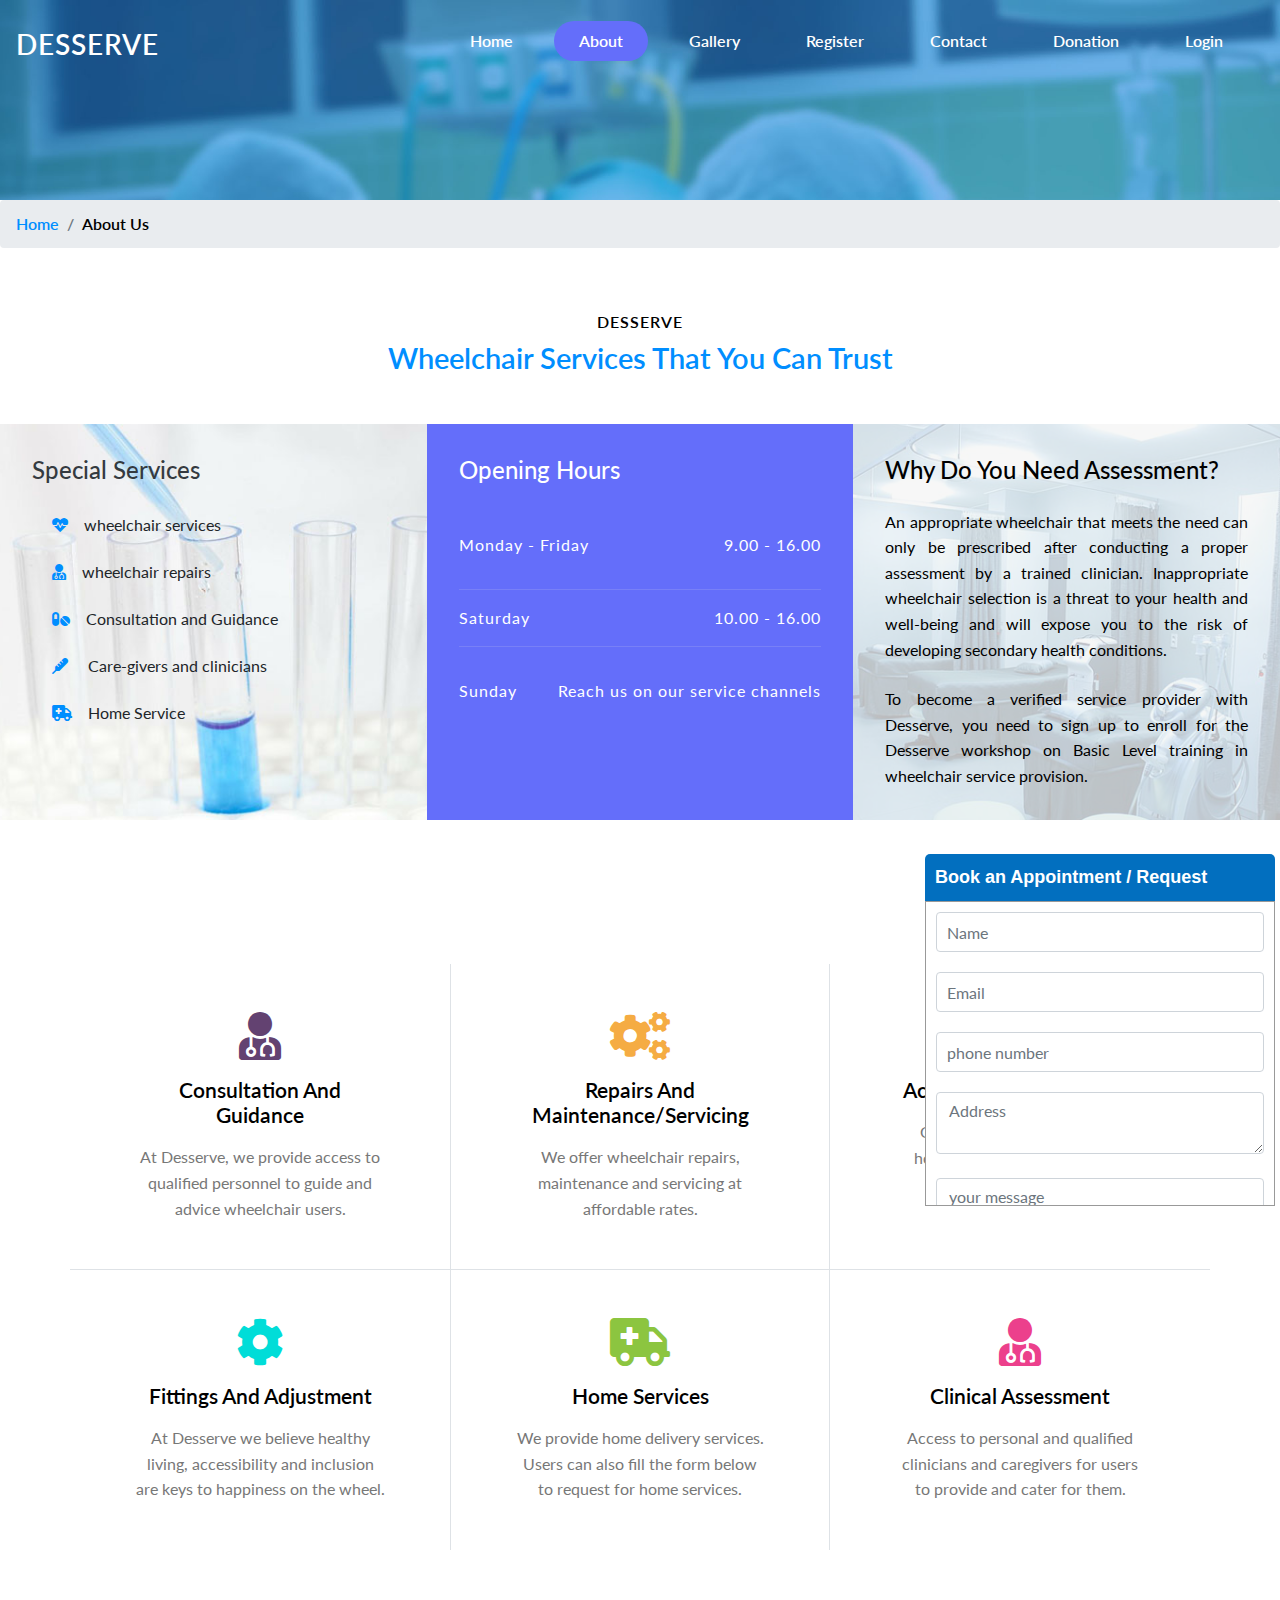
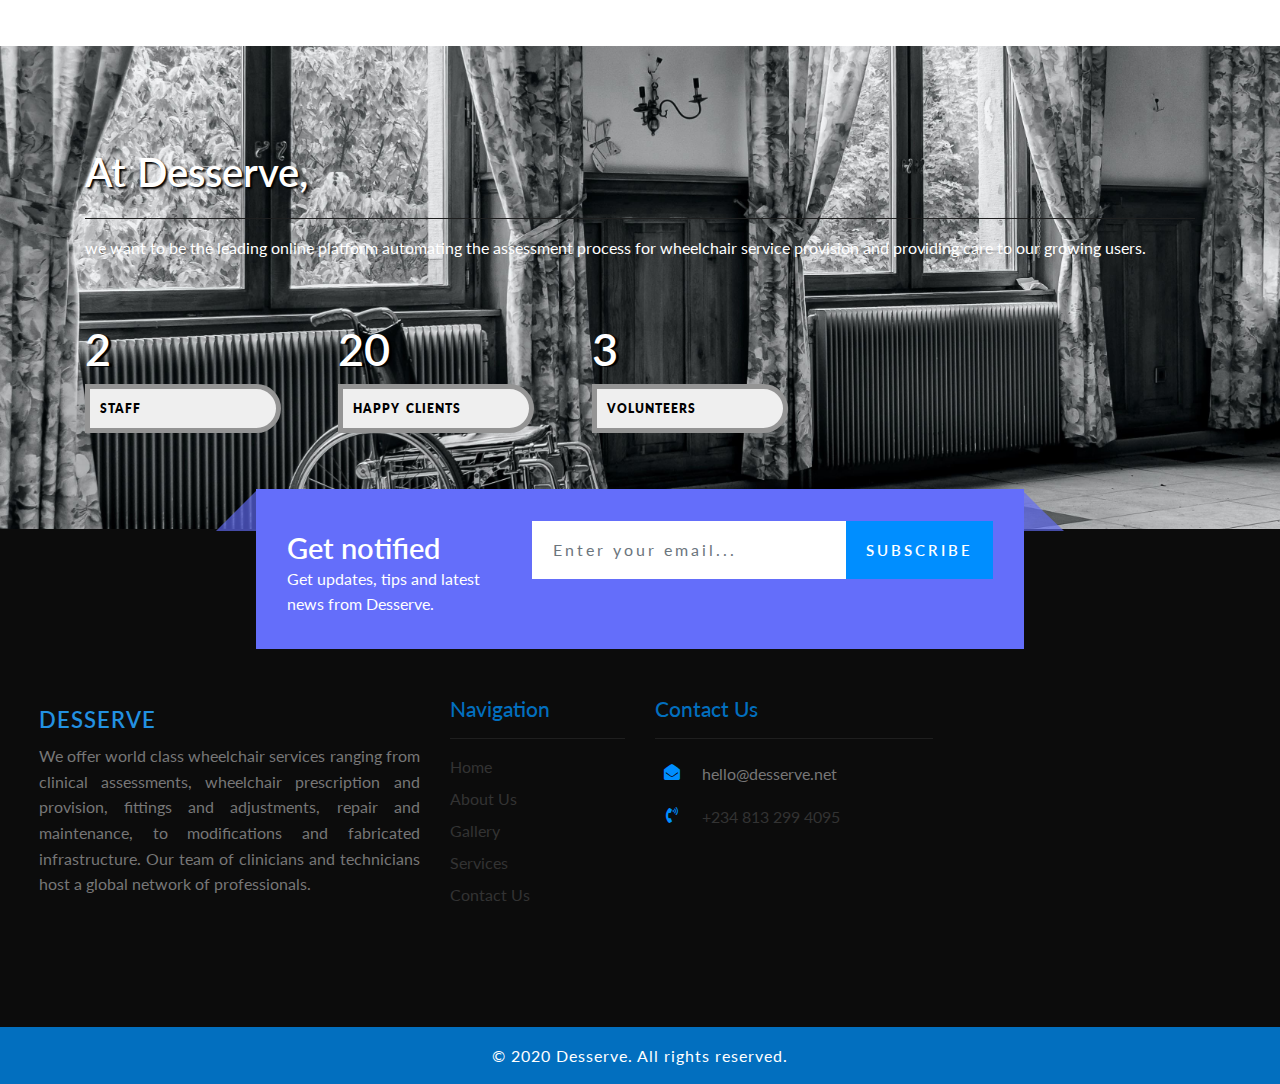
==== about.html @ 8af376a7 "Initial commit" ====
<!DOCTYPE html>
<html lang="en">

<head>
    <title>Welcome to Desserve | About</title>
    <meta name="viewport" content="width=device-width, initial-scale=1">
    <meta charset="utf-8" />
    <meta name="keywords" content="" />
    <script>
        addEventListener("load", function () {
            setTimeout(hideURLbar, 0);
        }, false);

        function hideURLbar() {
            window.scrollTo(0, 1);
        }
    </script>
    <!-- Custom Theme files -->
    <link href="css/bootstrap.css" type="text/css" rel="stylesheet" media="all">
    <link href="css/style.css" type="text/css" rel="stylesheet" media="all">
    <!-- font-awesome icons -->
    <link href="css/fontawesome-all.min.css" rel="stylesheet">
    <!-- //Custom Theme files -->
    <!-- online-fonts -->
    <link href="//fonts.googleapis.com/css?family=Lato:100,100i,300,300i,400,400i,700,700i,900,900i" rel="stylesheet">
</head>

<body>
    <!-- banner -->
    <div class="inner-banner" id="home">
        <!-- header -->
        <header>
            <nav class="navbar navbar-expand-lg navbar-light bg-gradient-secondary pt-3">

                <h1>
                    <a class="navbar-brand text-white" href="index.html">
Desserve                    </a>
                </h1>
                <button class="navbar-toggler ml-md-auto" type="button" data-toggle="collapse" data-target="#navbarSupportedContent" aria-controls="navbarSupportedContent"
                    aria-expanded="false" aria-label="Toggle navigation">
                    <span class="navbar-toggler-icon"></span>
                </button>

                <div class="collapse navbar-collapse" id="navbarSupportedContent">
                    <ul class="navbar-nav ml-lg-auto text-center">
                        <li class="nav-item  mr-3 ">
                            <a class="nav-link text-white" href="index.html">Home
                                <span class="sr-only">(current)</span>
                            </a>
                        </li>
                        <li class="nav-item  mr-3 active">
                            <a class="nav-link text-white text-capitalize" href="about.html">about</a>
                        </li>
                        <li class="nav-item  mr-3">
                            <a class="nav-link text-white text-capitalize" href="gallery.html">gallery</a>
                        </li>
                        <!-- <li class="nav-item  mr-3">
                            <a class="nav-link text-white text-capitalize" href="team.html">team</a>
                        </li> -->
                        
                        <li class="nav-item mr-3">
                            <a class="nav-link  text-white text-capitalize" href="registration.html">Register</a>
                        </li>
                        <li class="nav-item mr-3">
                            <a class="nav-link  text-white text-capitalize" href="contact.html">contact</a>
                        </li>
                        <li class="nav-item mr-3">
                            <a class="nav-link  text-white text-capitalize" href="donation.html">Donation</a>
                        </li>
                        <li class="nav-item mr-3">
                            <a class="nav-link  text-white text-capitalize" href="login.html">login</a>
                        </li>
                    </ul>
                </div>

            </nav>
        </header>
        <!-- //header -->
        <!-- //container -->
    </div>
    <!-- breadcrumbs -->
    <nav aria-label="breadcrumb">
        <ol class="breadcrumb">
            <li class="breadcrumb-item">
                <a href="index.html">Home</a>
            </li>
            <li class="breadcrumb-item active" aria-current="page">About Us</li>
        </ol>
    </nav>
    <!-- //breadcrumbs -->
    <!-- section-2 -->
    <div class="section-2 py-md-5 py-3">
        <div class="container">
            <div class="title-section text-center pb-5">
                <h4>Desserve</h4>
                <h3 class="w3ls-title text-center text-capitalize">wheelchair services that you can trust</h3>
            </div>
        </div>
        <div class="section-2">
            <div class="container-fluid">
                <div class="row slide">
                    <div class="col-lg-4 triple-sec">
                        <h5 class="text-dark">special services</h5>
                        <ul class="list-group mt-3">
                            <li class="list-group-item border-0">
                                <i class="fas fa-heartbeat mr-3"></i>wheelchair services</li>
                            <li class="list-group-item border-0">
                                <i class="fas fa-user-md mr-3"></i>wheelchair repairs</li>
                            <li class="list-group-item border-0">
                                <i class="fas fa-pills mr-3"></i>Consultation and Guidance</li>
                            <li class="list-group-item border-0">
                                <i class="fas fa-thermometer mr-3"></i>
                               Care-givers and clinicians</li>
                            <li class="list-group-item border-0">
                                <i class="fas fa-ambulance mr-3"></i>Home Service</li>
                        </ul>
                    </div>
                    <div class="col-lg-4  triple-sec">
                        <h5>opening hours</h5>
                        <ul class="list-unstyled">
                            <li class="clearfix py-3">
                                <span class="float-left"> Monday - Friday </span>
                                <div class="value float-right"> 9.00 - 16.00 </div>
                            </li>
                            <li class="clearfix border-top border-bottom my-3 py-3">
                                <span class="float-left"> Saturday </span>
                                <div class="value float-right"> 10.00 - 16.00 </div>
                            </li>
                            <li class="clearfix py-3">
                                <span class="float-left"> Sunday </span>
                                <div class="value float-right"> Reach us on our service channels </div>
                            </li>
                        </ul>
                    </div>
                    <div class="col-lg-4 triple-sec">
                        <h5 class="text-black">Why Do You Need Assessment?</h5>
                        <p class="pt-4" style="text-align: justify;">An appropriate wheelchair that meets the need can only be prescribed after conducting a proper assessment by a trained clinician. Inappropriate wheelchair selection is a threat to your health and well-being and will expose you to the risk of developing secondary health conditions.</p>
                        <br>
                        <p style="text-align: justify;">To become a verified service provider with Desserve, you need to sign up to enroll for the Desserve workshop on Basic Level training in wheelchair service provision.</p>
                    </div>
                </div>
            </div>
        </div>
    </div>
    <!-- //section-2 -->
    <!-- about -->
    <div class="agileits-about py-5" id="services">
        <div class="container">
            <div class="agileits-about-row row  text-center pt-lg-5">
                <div class="col-lg-4 col-sm-6 agileits-about-grids">
                    <div class="p-md-5 p-sm-3">
                        <i class="fas fa-user-md"></i>
                        <h4 class="mt-2 mb-3">Consultation and Guidance</h4>
                        <p>At Desserve, we provide access to qualified personnel to guide and advice wheelchair users.</p>
                    </div>
                </div>
                <div class="col-lg-4 col-sm-6 agileits-about-grids  border-left border-right my-sm-0 my-5">
                    <div class="p-md-5 p-sm-3">
                         <i class="fas fa-cogs"></i>
                         <h4 class="mt-2 mb-3">Repairs and Maintenance/Servicing</h4>
                         <p>We offer wheelchair repairs, maintenance and servicing at affordable rates.</p>
                     </div>
                 </div>
                <div class="col-lg-4 agileits-about-grids">
                    <div class="p-md-5 p-sm-3">
                        <i class="far fa-hospital"></i>
                        <h4 class="mt-2 mb-3">Access to Health Centres</h4>
                        <p>Our partnership with known hospitals guarantees our users access to hospitals</p>
                    </div>
                </div>
            </div>
            <div class="agileits-about-row border-top row text-center pb-lg-5 pt-md-0 pt-5 mt-md-0 mt-5">
                <div class="col-lg-4 col-sm-6 agileits-about-grids">
                    <div class="p-md-5 p-sm-3 col-label">
                        <i class="fas fa-cog"></i>
                        <h4 class="mt-2 mb-3">Fittings and Adjustment</h4>
                        <p>At Desserve we believe healthy living, accessibility and inclusion are keys to happiness on the wheel.</p>
                    </div>
                </div>
                <div class="col-lg-4 col-sm-6 agileits-about-grids mt-lg-0 mt-md-3 border-left border-right pt-sm-0 pt-5">
                    <div class="p-md-5 p-sm-3 col-label">
                        <i class="fas fa-ambulance">
                        </i>
                        <h4 class="mt-2 mb-3">Home Services</h4>
                        <p>We provide home delivery services. Users can also fill the form below to request for home services.</p>
                    </div>
                </div>
                <div class="col-lg-4 agileits-about-grids pt-md-0 pt-5">
                    <div class="p-md-5 p-sm-3 col-label">
                        <i class="fa fa-user-md"></i>
                        <h4 class="mt-2 mb-3">Clinical Assessment</h4>
                        <p>Access to personal and qualified clinicians and caregivers for users to provide and cater for them.</p>
                    </div>
                </div>
            </div>
        </div>
    </div>
    <!-- //about -->
    <!-- stats -->
    <section class="agile_stats">
        <div class="container py-5">
            <div class="stats_agile my-lg-5 mb-5">
                <h3 class="stat-title text-capitalize text-white">
At Desserve,</h3>
                <hr>
                <p class="mt-3 text-white">we want to be the leading online platform automating the assessment process for wheelchair service provision and providing care to our growing users.
                </p>
            </div>
            <div class="row pb-lg-5 w3-abbottom">
                <div class="col-lg-8">
                    <div class="row">
                        <div class="counter col-md-4">
                            <div class="timer count-title count-number mt-2" data-to="15" data-speed="1500"></div>
                            <p class="count-text text-uppercase text-white">staff</p>
                        </div>

                        <div class="counter col-md-4 my-md-0 my-4">
                            <div class="timer count-title count-number mt-2" data-to="150" data-speed="1500"></div>
                            <p class="count-text text-uppercase text-white">happy clients</p>
                        </div>

                        <div class="counter col-md-4">
                            <div class="timer count-title count-number mt-2" data-to="20" data-speed="1500"></div>
                            <p class="count-text text-uppercase text-white">volunteers</p>
                        </div>
                    </div>
                    <div class="offset-lg-4"></div>
                </div>
            </div>
        </div>
    </section>
    <!-- //stats -->
    
    <!-- footer -->
    <footer class="footer py-md-5 pt-md-3 pb-sm-5">
        <div class="footer-position">
            <div class="container">
                <div class="row newsletter-inner">
                    <div class="col-md-4 py-3">
                        <h3 class="w3ls-title text-white">
                            Get notified</h3>
                        <p class="text-white">Get updates, tips and latest news from Desserve.</p>
                    </div>
                    <div class="col-md-8 newsright">
                        <form action="#" method="post" class="d-flex">
                            <input class="form-control" type="email" placeholder="Enter your email..." name="email" required="">
                            <input class="form-control" type="submit" value="Subscribe">
                        </form>
                    </div>
                    <div class="up-arrow"></div>
                </div>
            </div>
        </div>
        <div class="container-fluid py-lg-5 mt-sm-5">
            <div class="row p-sm-4 px-3 py-5">
                <div class="col-lg-4 col-md-6 footer-top mt-lg-0 mt-md-5">
                    <h2>
                        <a href="index.html" class="text-theme text-uppercase">
                            Desserve
                        </a>
                    </h2>
                    <p class="mt-2" style="text-align: justify;">We offer world class wheelchair services ranging from clinical assessments, wheelchair prescription and provision, fittings and adjustments, repair and maintenance, to modifications and fabricated infrastructure. Our team of clinicians and technicians host a global network of professionals.
                    </p>
                </div>
                <div class="col-lg-2  col-md-6 mt-lg-0 mt-5">
                    <div class=".footerv2-w3ls">
                        <h3 class="mb-3 w3f_title">Navigation</h3>
                        <hr>
                        <ul class="list-agileits">
                            <li>
                                <a href="index.html">
                                    Home
                                </a>
                            </li>
                            <li class="my-2">
                                <a href="about.html">
                                    About Us
                                </a>
                            </li>
                            <li class="my-2">
                                <a href="gallery.html">
                                    Gallery
                                </a>
                            </li>
                            <li class="mb-2">
                                <a href="services.html">
                                    Services
                                </a>
                            </li>
                            <li>
                                <a href="contact.html">
                                    Contact Us
                                </a>
                            </li>
                        </ul>
                    </div>
                </div>
                <div class="col-lg-3 col-md-6 mt-lg-0 mt-5">
                    <div class="footerv2-w3ls">
                        <h3 class="mb-3 w3f_title">Contact Us</h3>
                        <hr>
                        <div class="fv3-contact">
                            <span class="fas fa-envelope-open mr-2"></span>
                            <p>
                                <a href="hello@desserve.net">hello@desserve.net</a>
                            </p>
                        </div>
                        <div class="fv3-contact my-2">
                            <span class="fas fa-phone-volume mr-2"></span>
                            <p>+234 813 299 4095</p>
                        </div>
                        <!-- <div class="fv3-contact">
                            <span class="fas fa-home mr-2"></span>
                            <p>+90 nsequursu dsdesdc,
                                <br>xxx Street State 34789.</p>
                        </div> -->
                    </div>
                </div>
              
            </div>
        </div>
        <!-- //footer bottom -->
    </footer>
    <!-- //footer -->
    <!-- copyright -->
    <div class="cpy-right text-center">
        <p>© 2020 Desserve. All rights reserved.</a>
        </p>
    </div>
    <!-- //copyright -->

    <!-- quick contact -->
    <div class="container">
        <div class="outer-col">
            <div class="heading">Book an Appointment / Request</div>
            <div class="form-col">
                <form action="#" method="post">
                    <input type="text" class="form-control" placeholder="Name" name="Name" id="user-name" required="">
                    <input type="email" class="form-control" placeholder="Email" name="Name" id="Email-id">
                    <input type="text" class="form-control" placeholder="phone number" name="Name" id="phone-number" required="">
                    <textarea placeholder="Address" class="form-control"></textarea> <br>
                    <textarea placeholder="your message" class="form-control"></textarea> <br>
                    <input type="submit" value="send" class="btn_apt">
                </form>
            </div>
        </div>
    </div>
    <!-- //quick contact -->
    <!-- js -->
    <script src="js/jquery-2.2.3.min.js"></script>
    <!-- //js -->
    <!-- Flexslider-js for-testimonials -->
    <script src="js/jquery.flexisel.js"></script>
    <script>
        $(window).load(function () {
            $("#flexiselDemo1").flexisel({
                visibleItems: 1,
                animationSpeed: 1000,
                autoPlay: false,
                autoPlaySpeed: 3000,
                pauseOnHover: true,
                enableResponsiveBreakpoints: true,
                responsiveBreakpoints: {
                    portrait: {
                        changePoint: 480,
                        visibleItems: 1
                    },
                    landscape: {
                        changePoint: 640,
                        visibleItems: 1
                    },
                    tablet: {
                        changePoint: 768,
                        visibleItems: 1
                    }
                }
            });

        });
    </script>
    <!-- //Flexslider-js for-testimonials -->
    <!-- counter -->
    <script src="js/counter.js"></script>
    <!-- //counter -->
    <!-- //fixed quick contact -->
    <script>
        $(function () {
            var hidden = true;
            $(".heading").click(function () {
                if (hidden) {
                    $(this).parent('.outer-col').animate({
                        bottom: "0"
                    }, 1200);
                } else {
                    $(this).parent('.outer-col').animate({
                        bottom: "-305px"
                    }, 1200);
                }
                hidden = !hidden;
            });
        });
    </script>
    <!-- //fixed quick contact -->
    <!-- start-smooth-scrolling -->
    <script src="js/easing.js"></script>
    <script>
        jQuery(document).ready(function ($) {
            $(".scroll").click(function (event) {
                event.preventDefault();

                $('html,body').animate({
                    scrollTop: $(this.hash).offset().top
                }, 1000);
            });
        });
    </script>
    <script src="js/SmoothScroll.min.js"></script>
    <!-- //end-smooth-scrolling -->
    <!-- Bootstrap core JavaScript
================================================== -->
    <!-- Placed at the end of the document so the pages load faster -->
    <script src="js/bootstrap.js"></script>
</body>

</html>
---- css/style.css ----
/*--Author: W3Layouts
	Author URL: http://w3layouts.com
	License: Creative Commons Attribution 3.0 Unported
	License URL: http://creativecommons.org/licenses/by/3.0/
 --*/

body {
	margin: 0;
	font-family: 'Lato', sans-serif;
	background: #fff;
}

body a,
.slider-info a,
.newsright input[type="submit"] {
	transition: 0.5s all;
	-webkit-transition: 0.5s all;
	-moz-transition: 0.5s all;
	-o-transition: 0.5s all;
	-ms-transition: 0.5s all;
	text-decoration: none;
	outline: none;
}

h1,
h2,
h3,
h4,
h5,
h6 {
	margin: 0;
	font-family: 'Lato', sans-serif;
}

p {
	margin: 0;
	color: #777;
	font-size: 1em;
	line-height: 1.6;
}

ul {
	margin: 0;
	padding: 0;
}

ul {
	list-style-type: none;
}

body a:hover {
	text-decoration: none;
}

body a:focus {
	outline: none;
	text-decoration: none;
}

/* header */

a.navbar-brand {
	font-family: 'Lato', sans-serif;
	text-transform: uppercase;
	font-size: 0.7em;
	letter-spacing: 1px;
	font-weight: 600;
}

.navbar-light .navbar-nav .show>.nav-link,
.navbar-light .navbar-nav .active>.nav-link,
.navbar-light .navbar-nav .nav-link.show,
.navbar-light .navbar-nav .nav-link.active {
	color: #fff !important;
	background: #646efa;
	border-radius: 20px;
	padding: 8px 25px;
}

.navbar-light .navbar-nav .nav-link {
	padding: 8px 25px;
	font-weight: 600;
}

.navbar {
	position: absolute;
	width: 100%;
	z-index: 11;
}

/* //header */

/* banner */

.banner {
	background: url(../images/banner.jpg) bottom no-repeat;
	-webkit-background-size: cover;
	-moz-background-size: cover;
	-o-background-size: cover;
	-ms-background-size: cover;
	background-size: cover;
	position: relative;
}

.inner-banner {
	background: url(../images/slide.jpg)no-repeat;
	-webkit-background-size: cover;
	-moz-background-size: cover;
	-o-background-size: cover;
	-ms-background-size: cover;
	background-size: cover;
	min-height: 200px;
	position: relative;
}

li.breadcrumb-item a {
	color: #008eff;
	font-weight: 600;
}

.breadcrumb-item.active {
	color: #000;
	font-weight: 600;
}

/*-- text Slider --*/

#slider {
	box-shadow: none;
	-moz-box-shadow: none;
	-webkit-box-shadow: none;
	margin: 0 auto;
}

.rslides_tabs {
	list-style: none;
	padding: 0;
	background: rgba(0, 0, 0, .25);
	box-shadow: 0 0 1px rgba(255, 255, 255, .3), inset 0 0 5px rgba(0, 0, 0, 1.0);
	-moz-box-shadow: 0 0 1px rgba(255, 255, 255, .3), inset 0 0 5px rgba(0, 0, 0, 1.0);
	-webkit-box-shadow: 0 0 1px rgba(255, 255, 255, .3), inset 0 0 5px rgba(0, 0, 0, 1.0);
	font-size: 18px;
	list-style: none;
	margin: 0 auto 50px;
	max-width: 540px;
	padding: 10px 0;
	text-align: center;
	width: 100%;
}

.rslides_tabs li {
	display: inline;
	float: none;
	margin-right: 1px;
}

.rslides_tabs a {
	width: auto;
	line-height: 20px;
	padding: 9px 20px;
	height: auto;
	background: transparent;
	display: inline;
}

.rslides_tabs li:first-child {
	margin-left: 0;
}

.rslides_tabs .rslides_here a {
	background: rgba(255, 255, 255, .1);
	color: #fff;
	font-weight: bold;
}

.events {
	list-style: none;
}

.callbacks_container {
	position: relative;
}

.callbacks {
	position: relative;
	list-style: none;
	overflow: hidden;
	width: 100%;
	padding: 0;
	margin: 0;
}

.callbacks li {
	position: absolute;
	left: 0;
	top: 0;
}

.callbacks img {
	position: relative;
	z-index: 1;
	height: auto;
	border: 0;
}

.callbacks .caption {
	display: block;
	position: absolute;
	z-index: 2;
	font-size: 20px;
	text-shadow: none;
	color: #fff;
	left: 0;
	right: 0;
	padding: 10px 20px;
	margin: 0;
	max-width: none;
	top: 10%;
	text-align: center;
}

/*
.callbacks_nav {
	position: absolute;
	-webkit-tap-highlight-color: rgba(0, 0, 0, 0);
	top: 78%;
	opacity: 0.7;
	z-index: 3;
	text-indent: -9999px;
	overflow: hidden;
	text-decoration: none;
	height: 34px;
	width: 34px;
	background: url("../images/left.png") no-repeat 0px 0px;
}
.callbacks_nav.prev {
	left: auto;
	background: url("../images/back.png") no-repeat 0px 0px;
	left: 18em;
}
.callbacks_nav.next {
	left: auto;
	background: url("../images/next.png") no-repeat 0px 0px;
	right: 18em;
}
.callbacks_nav:active {
	opacity: 1.0;
}
.callbacks2_nav:active {
	opacity: 1.0;
}*/

#slider-pager a {
	display: inline-block;
}

#slider-pager span {
	float: left;
}

#slider-pager span {
	width: 100px;
	height: 15px;
	background: #fff;
	display: inline-block;
	border-radius: 30em;
	opacity: 0.6;
}

#slider-pager .rslides_here a {
	background: #FFF;
	border-radius: 30em;
	opacity: 1;
}

#slider-pager a {
	padding: 0;
}

#slider-pager li {
	display: inline-block;
}

.rslides {
	position: relative;
	list-style: none;
	overflow: hidden;
	padding: 0;
	margin: 0;
	width: 100%;
}

.rslides li {
	-webkit-backface-visibility: hidden;
	position: absolute;
	display: none;
	left: 0%;
	top: 0;
	width: 100%;
}

.rslides li {
	position: relative;
	display: block;
	float: none;
}

.rslides img {
	height: auto;
	border: 0;
}

.callbacks_tabs li {
	display: block;
}

.callbacks_tabs a {
	visibility: hidden;
	line-height: 23px;
	height: 20px;
	text-align: center;
	color: #000;
	font-weight: 600;
	display: block;
	margin-bottom: 10px;
	background: #fff;
	border-radius: 50%;
}

.callbacks_tabs a:after {
	content: "\f111";
	font-size: 0;
	font-family: FontAwesome;
	visibility: visible;
	display: block;
	height: 15px;
	width: 15px;
	display: inline-block;
	background: #ffffff;
	border: 2px solid #ffffff;
	border-radius: 50%;
	-webkit-border-radius: 50%;
	-o-border-radius: 50%;
	-moz-border-radius: 50%;
	-ms-border-radius: 50%;
}

.callbacks_here a:after {
	background: #007bff;
	border: 2px solid #ffffff;
}

p.sub-para {
	font-size: 18px;
	color: #fff;
	letter-spacing: 2px;
	font-weight: 300;
}

.slider-info img {
	width: 100px;
	margin: 0 auto;
}

.callbacks_tabs {
	position: absolute;
	top: 0;
	z-index: 2;
	left: -45px;
}

.slider-top span {
	font-weight: 600;
}

.slider-info h3 {
	font-size: 2.3em;
	color: #ffffff;
	letter-spacing: 1px;
	font-weight: 400;
	line-height: 1.8;
	text-transform: uppercase;
	background: #026fbf;
	padding: 0 15px;
}

.slider-info p {
	color: #e8e8e8;
	font-size: 16px;
	letter-spacing: 3px;
	margin-top: 1em;
	text-transform: capitalize;
}

.slider-info a {
	color: #fff;
	font-size: 15px;
	font-weight: 600;
	letter-spacing: 1px;
	border: 1px solid #ffffff;
	border-radius: 0;
	background: transparent;
	padding: 10px 20px;
}

.slider-info a:hover {
	color: #fff;
	background: #007bff;
}

.slider-info span {
	text-transform: uppercase;
	font-size: 1.85em;
	letter-spacing: 1px;
	background: #ffffff;
	padding: 4px 12px;
	color: #008eff;
	font-weight: 400;
}

/* //text slider */

/* banner grid  */

.banner-text {
	padding: 20vw 36vw 13vw 0vw;
}

.banner-grid {
	padding: 3em;
	background: #008eff;
	margin-top: 3em;
	position: absolute;
	top: 80%;
	width: 70%;
}

.flex-row {
	flex-wrap: wrap;
	-ms-flex-wrap: wrap;
}

a.link-agile {
	padding: 10px 15px;
	border: 1px solid #fff;
	display: inline-block;
	margin: 10px 0 0;
	text-transform: capitalize;
	border-radius: 10px;
	color: #fff;
}

.banner-sub-grid h4 {
	color: #fff;
	text-transform: capitalize;
	font-size: 1.8em;
	font-weight: 300;
}

.banner-sub-grid i {
	color: #fff;
	font-size: 2em;
}

/* //banner */

/*-- services --*/

div#agileits-services {
	background: url(../images/s2.jpg) no-repeat center;
	background-size: cover;
	background-attachment: fixed;
}

.agileits-services-grids {
	text-align: center;
}

.agileits-services-grids h4 {
	font-size: 1.5em;
	color: #000;
	line-height: 1.5em;
	font-weight: 600;
}

.agileits-services-grids h6 {
	padding: 1px;
	background: #2954a2;
	width: 33%;
	margin: 2em auto 0;
	-webkit-transition: .5s all;
	-moz-transition: .5s all;
	transition: .5s all;
}

.agileits-services-grids:hover h6 {
	width: 55%;
	background: #2954a2;
}

/*-- Effect 1--*/

.agileits-services-grids span {
	font-size: 5em;
	color: #0076BE;
}

/*-- //services --*/

.title-section h4 {
	text-transform: uppercase;
	font-size: 1em;
	font-weight: 600;
	color: #000;
	letter-spacing: 1px;
}

h3.w3ls-title {
	font-size: 1.8em;
	margin-top: 10px;
	font-weight: 600;
	color: #008eff;
}

/* about */

.agileits-about-grids h4 {
	text-transform: capitalize;
	font-weight: 600;
	color: #000;
	font-size: 1.3em;
}

.agileits-about-grids i {
	font-size: 3em;
	margin-bottom: 10px;
	color: #aad0ec;
}

.agileits-about-grids p {
	max-width: 250px;
	margin: 0 auto;
}

.agileits-about-grids:nth-child(3) i {
	color: #0fb492;
}

.agileits-about-grids:nth-child(2) i {
	color: #f5ac43;
}

.agileits-about-grids:nth-child(1) i {
	color: #634271;
}

.agileits-about-grids:nth-child(1) .col-label i {
	color: #00ddd8;
}

.agileits-about-grids:nth-child(2) .col-label i {
	color: #8cc540;
}

.agileits-about-grids:nth-child(3) .col-label i {
	color: #ec408c;
}

/* //about */

/*--testimonials--*/

.clients-left {
	background: #00affe;
	padding: 5em 13em 5em 13em;
}

.clients-left label.line {
	background: #fff;
}

.flex-active-slide p {
	position: relative;
}

.client h5 {
	font-size: 22px;
	color: #ffffff;
	float: left;
	letter-spacing: 2px;
	margin-top: 1.7em;
	margin-left: 1em;
	text-shadow: 0 0 1px white, 0 1px 2px rgba(0, 0, 0, 0.59);
	font-weight: 400;
}

.client {
	margin-top: 2em;
}

.wthree_testimonials_grid1 {
	padding-top: 2em;
}

.clients-right {
	background: url(../images/client.jpg) no-repeat 0px 0px;
	background-size: cover;
	-webkit-background-size: cover;
	-o-background-size: cover;
	-ms-background-size: cover;
	-moz-background-size: cover;
	min-height: 506px;
}

.test-w3 {
	color: transparent !important;
}

/*--//testimonials--*/

/*--//testimonials--*/

/*-- Gallery --*/

.w3_agile_gallery_grid {
	margin: 1em 0;
}

.agile_gallery_grid1 {
	position: relative;
	box-shadow: -7px 7px 17px rgba(158, 156, 156, 0.59);
}

.w3layouts_gallery_grid1_pos {
	background: rgba(0, 0, 0, 0.73);
	bottom: 45px;
	left: 45px;
	opacity: 0;
	padding: 1em;
	position: absolute;
	right: 45px;
	text-align: center;
	top: 45px;
	visibility: hidden;
	-webkit-transform: scaleX(-1);
	transform: scaleX(-1);
	-moz-transform: scaleX(-1);
	-o-transform: scaleX(-1);
	-ms-transform: scaleX(-1);
	-webkit-transition: all 0.8s ease;
	transition: all 0.8s ease;
}

.w3layouts_gallery_grid1_pos h3 {
	font-size: 1.2em;
	letter-spacing: 2px;
	font-weight: 600;
	margin: 1em 0 .5em;
	padding-bottom: .5em;
	position: relative;
	text-transform: capitalize;
	color: #ffffff;
}

.w3layouts_gallery_grid1_pos h3:after {
	background: #ededed;
	bottom: -4px;
	content: '';
	height: 2px;
	left: 35.5%;
	position: absolute;
	width: 65px;
}

.w3layouts_gallery_grid1_pos p {
	color: #00affe;
	margin-top: 1.5em;
	font-size: 14px;
	letter-spacing: 1px;
}

.agile_gallery_grid:hover .w3layouts_gallery_grid1_pos {
	opacity: 1;
	visibility: visible;
	-webkit-transform: scaleX(1);
	transform: scaleX(1);
	-moz-transform: scaleX(1);
	-o-transform: scaleX(1);
	-ms-transform: scaleX(1);
}

/*-- //Gallery --*/

/*-- Testimonials --*/

.wthree_testimonials_grid_pos img {
	border-radius: 50%;
}

div#testimonials {
	background: url(../images/testi.jpg) center no-repeat;
	background-size: cover;
	padding: 5em;
}

.wthree_testimonials_grid_main {
	padding: 4em;
}

.wthree_testimonials_grid img {
	padding: 0 1em;
}

.wthree_testimonials_grid p:nth-child(1) {
	letter-spacing: 0px;
	padding: 1em 2em;
	background: #eee;
	color: #000;
	border-radius: 15px;
}

.wthree_testimonials_grid1 h5 {
	font-size: 1em;
	letter-spacing: 0.5px;
	color: #000000;
	font-weight: 800;
	text-transform: capitalize;
}

.wthree_testimonials_grid p:nth-child(1) {
	padding: 1em 2em;
	background: #fff;
	color: #000;
	border-radius: 15px;
	position: relative;
}

.wthree_testimonials_grid p:nth-child(1):before {
	content: '';
	display: block;
	position: absolute;
	left: 215px;
	width: 0;
	top: 107px;
	border-top: 13px solid #ffffff;
	border-bottom: 13px solid transparent;
	border-right: 13px solid transparent;
	border-left: 13px solid #ffffff;
}

.wthree_testimonials_grid_pos {
	margin: 1.5em 0 0;
}

.wthree_testimonials_grid1 p {
	color: #212121;
}

/*--flexisel--*/

.flex-slider {
	background: #222227;
	padding: 70px 0 165px 0;
}

.opportunity {
	background: #28282e;
	margin: 0px 20px;
	padding: 80px 0;
	position: relative;
}

#flexiselDemo1 {
	display: none;
}

.nbs-flexisel-container {
	position: relative;
	max-width: 100%;
}

.nbs-flexisel-ul {
	position: relative;
	width: 9999px;
	margin: 0px;
	padding: 0px;
	list-style-type: none;
}

.nbs-flexisel-inner {
	overflow: hidden;
	margin: 0px auto;
}

.nbs-flexisel-item {
	float: left;
	margin: 0;
	padding: 0;
	position: relative;
	line-height: 0px;
}

.nbs-flexisel-item>img {
	cursor: pointer;
	position: relative;
}

/*---- Nav ---*/

.nbs-flexisel-nav-left,
.nbs-flexisel-nav-right {
	width: 50px;
	height: 50px;
	position: absolute;
	cursor: pointer;
	z-index: 0;
	top: -15% !important;
}

.nbs-flexisel-nav-left {
	right: 11%;
	background: url(../images/right.png) no-repeat 14px 12px #008eff;
	border: 1px solid #008eff;
	border-radius: 20px 0 0 20px;
}

.nbs-flexisel-nav-right {
	right: 8%;
	background: url(../images/left.png) no-repeat 14px 12px #008eff;
	border-radius: 0 20px 20px 0;
}

.wthree_testimonials_grid {
	text-align: left;
}

/*--//flexisel--*/

/*-- //Testimonials --*/

/* blog */

h5.card-title a {
	color: #000;
	font-weight: 400;
	font-size: 0.95em;
	line-height: 1.5;
}

.blog_w3icon span {
	color: #777;
	text-transform: uppercase;
	font-size: 14px;
	word-spacing: 3px;
	letter-spacing: 1px;
}

a.blog-btn {
	font-size: 14px;
	letter-spacing: 0.5px;
	background: #646efa;
	color: #fff;
	padding: 7px 15px;
	font-weight: 800;
	border-radius: 20px;
	text-transform: capitalize !important;
}

/* //blog */

section.agile_stats {
	background: url(../images/stats.jpg) no-repeat center;
	background-size: cover;
}

h3.stat-title {
	font-size: 2.5em;
	line-height: 1.5;
	font-weight: 600;
	word-spacing: 1px;
	text-shadow: 2px 2px 2px #000;
}

p.count-text {
	font-size: 12px;
	word-spacing: 3px;
	font-weight: 800;
	color: #000 !important;
	letter-spacing: 1px;
	background: #efefef;
	border-radius: 0 50px 50px 0;
	padding: 10px;
	width: 196px;
	border: 5px solid rgba(0, 0, 0, 0.38);
}

.counter i {
	color: #bed0e9;
}

.timer {
	font-size: 2.8em;
	font-weight: 600;
	text-shadow: 3px 1px 1px #000;
	color: #fff;
}

.w3l-thead {
	background: #007bff;
}

/* footer */

.footer {
	background: #0c0c0c;
	position: relative;
}

.text-theme {
	color: #2391e2;
}

h2 a {
	font-family: 'Lato', sans-serif;
	text-transform: uppercase;
	font-size: 0.7em;
	letter-spacing: 1px;
	font-weight: 600;
}

/* footer grids */

.footerv3-top h3 {
	font-size: 1.3em;
	color: #fff;
	text-transform: uppercase;
	margin-bottom: 1.5em;
}

.fv3-contact span {
	color: #008eff;
	width: 35px;
	height: 35px;
	line-height: 35px;
	text-align: center;
	border-radius: 50%;
}

.footv3-left h4 a {
	font-size: 1.3em;
	letter-spacing: 0.5px;
	color: #fff !important;
	padding: 14px 0 0;
	position: relative;
	text-transform: capitalize;
}

h4.footer-title {
	color: #777;
	text-transform: capitalize;
}

.footerv3-top p {
	font-size: 1em;
	color: #a3b1bf;
	margin: 1em 0;
	line-height: 1.5em;
}

.footer p a {
	color: #777;
}

.footer p a:hover {
	color: #ED4F2E;
}

fv3-contact span {
	color: #56ab2f;
	font-size: 1.2em;
	display: inline-block;
	background: #eee;
	vertical-align: middle;
	width: 50px;
	height: 50px;
	line-height: 50px;
	text-align: center;
	border-radius: 50%;
}

.fv3-contact p {
	display: inline-block;
	vertical-align: middle;
	color: #333;
}

.footer-top p {
	max-width: 400px;
	color: #777;
}

.fv3-contact p a:hover {
	color: #646efa
}

.list-agileits li a {
	color: #333333;
	font-size: 1em;
}

h3.w3f_title {
	font-size: 1.3em;
	color: #026fbf;
}

.cpy-right p {
	color: #fff;
	font-size: 1em;
	letter-spacing: 1px;
}

.cpy-right p a {
	color: #000;
	font-size: 1em;
}

.cpy-right {
	background: #026fbf;
	padding: 1em 1vw;
}

/* footer grids */

.footer-top p {
	max-width: 400px;
}

.footerv2-w3ls ul.social-iconsv2 li {
	display: inline-block;
	margin-right: 6px;
}

.footerv2-w3ls ul.social-iconsv2 li a {
	text-decoration: none;
	font-size: 16px;
	color: #fff;
}

.footerv2-w3ls ul.social-iconsv2 li a i.fab {
	font-size: 14px;
	line-height: 30px;
	width: 30px;
	height: 30px;
	text-align: center;
	background-color: transparent;
	transition: all 0.5s ease-in-out;
	-webkit-transition: all 0.5s ease-in-out;
	-moz-transition: all 0.5s ease-in-out;
	-o-transition: all 0.5s ease-in-out;
	-ms-transition: all 0.5s ease-in-out;
}

.footerv2-w3ls ul.social-iconsv2 li:first-child {
	background: #3b5998;
	color: #fff;
}

.footerv2-w3ls ul.social-iconsv2 li:last-child {
	background: #287bbc;
	color: #000;
}

.footerv2-w3ls ul.social-iconsv2 li:nth-child(3) {
	background: #dd4b39;
	color: #000;
}

.footerv2-w3ls ul.social-iconsv2 li a i.fab:hover {
	background-color: #fff;
	color: #000;
}

.footerv2-w3ls ul.social-iconsv2 li:nth-child(2) {
	background: #1da1f2;
	color: #000;
}

.footerv2-w3ls ul.social-iconsv2 li a:hover {
	color: #fff;
}

hr {
	border-top: 1px solid rgb(31, 31, 31);
}

/* //footer */

/*--/newsletter--*/

.newsright form {
	margin: 1em 0;
	position: relative;
}

.newsright input[type="email"] {
	outline: none;
	width: 100%;
	padding: 15px 20px;
	color: #848484;
	font-size: 14px;
	border: 1px solid #b5bbbd;
	width: 74%;
	letter-spacing: 3px;
	background: none;
}

.newsright input[type="email"] {
	outline: none;
	padding: 5px 20px;
	border: none;
	border-left: 1px solid #fff;
	line-height: 3;
	color: #000;
	font-size: 1em;
	width: 70%;
	letter-spacing: 3px;
	background: #fff;
	border-radius: 0px;
}

.newsright input[type="submit"] {
	border: none;
	padding: 16px 20px 16px;
	font-size: 15px;
	outline: none;
	text-transform: uppercase;
	font-weight: 600;
	letter-spacing: 3px;
	background: #008eff;
	color: #fff;
	width: 30%;
	cursor: pointer;
	border-radius: 0px;
}

.newsright input[type="submit"]:hover {
	background: #333;
}

.galsses-grid-right {
	padding: 0 5em 0 2em;
}

.form-control:focus {
	color: #495057;
	background-color: #fff;
	border: 1px solid #80bdff;
	outline: 0;
	box-shadow: 0 0 0 0.2rem transparent;
}

/*--//newsletter--*/

.footer-position {
	position: absolute;
	width: 60%;
	background: #646efa;
	left: 20%;
	top: -8%;
}

.newsletter-inner {
	padding: 1em;
}

.up-arrow:after {
	content: '';
	display: block;
	position: absolute;
	left: -40px;
	width: 0;
	height: 0;
	border-bottom: 20px solid rgba(100, 110, 250, 0.65);
	border-top: 20px solid transparent;
	border-left: 20px solid transparent;
	border-right: 20px solid rgba(100, 110, 250, 0.65);
}

.up-arrow:before {
	content: '';
	display: block;
	position: absolute;
	right: -40px;
	width: 0;
	height: 0;
	border-top: 20px solid transparent;
	border-bottom: 19px solid rgba(100, 110, 250, 0.65);
	border-right: 20px solid transparent;
	border-left: 20px solid rgba(100, 110, 250, 0.67);
}

.up-arrow:after,
.up-arrow:before {
	bottom: 93px;
}

/* //newsletter */

/* triple section */

.triple-sec:nth-child(2) {
	background: #646efa;
}

.triple-sec:nth-child(1) {
	background: url(../images/g2.jpg) no-repeat center;
	background-size: cover;
}

.triple-sec:nth-child(3) {
	background: url(../images/g7.jpg) no-repeat center;
	background-size: cover;
	position: relative;
	z-index: 0;
}

.triple-sec:nth-child(3):before {
	content: '';
	position: absolute;
	background: rgba(245, 245, 245, 0.76);
	top: 0;
	left: 0;
	width: 100%;
	height: 100%;
	z-index: -1;
}

.triple-sec ul li i {
	color: #008eff;
}

.list-unstyled {
	margin-top: 2em;
	color: #fff;
	letter-spacing: 1px;
}

.list-group-item {
	background: transparent;
}

.triple-sec h5 {
	text-transform: capitalize;
	font-size: 1.5em;
	color: #fff;
}

.triple-sec p {
	color: #000;
}

.triple-sec {
	padding: 2em;
}

.text-black {
	color: #000 !important;
}

li.clearfix.border-top.border-bottom {
	border-color: rgba(250, 241, 236, 0.14) !important;
}

/* triple section */

/* team */

span.ot {
	font-weight: 600;
	font-size: 14px;
}

.team-text h4 {
	font-size: 1.3em;
	color: #646efa;
	font-weight: 800;
}

.team-text {
	padding: 0 3em;
}

.btn_apt {
	text-transform: capitalize;
	background: #2391e2;
	padding: 5px 20px;
	display: inline-block;
	color: #fff;
	border-radius: 15px;
	font-weight: 600;
	cursor: pointer;
	border: 1px solid #2391e2;
}

.team-text small {
	text-transform: uppercase;
	font-weight: 800;
	letter-spacing: 1px;
	color: #000;
}

/* //team */

/* //appointment */

input[type="submit"] {
	cursor: pointer;
	outline: none;
}

.w3_agileits-apt h4.apt-t {
	color: #000;
	font-size: 2em;
	text-transform: capitalize;
	line-height: 1.5;
}

span.apt-t1 {
	font-style: italic;
	font-weight: 800;
	margin-right: 0.1em;
}

span.apt-t2 {
	font-family: lato;
	font-weight: 800;
	color: #009fc6;
	margin-left: 0.3em;
}

.agileits-apmnt-button a {
	font-size: 1.2em;
	color: #fff;
	background: #009fc6;
	padding: 0.5em 1.1em;
	margin: 2em 0 0;
	display: block;
	width: 13%;
	text-transform: capitalize;
}

.agile-caption {
	padding: 12em 3em 10em;
	background: url(../images/4.jpg) 0px -23px no-repeat;
	min-height: 430px;
	background-size: cover;
}

.modal-header h3 {
	font-size: 1.2em;
	padding-bottom: 10px;
}

/* //appointment */

/* fixed contact */

.outer-col {
	position: fixed;
	right: 5px;
	bottom: -305px;
	width: 350px;
	z-index: 11;
}

.heading {
	float: left;
	width: 100%;
	background: #026fbf;
	color: #fff;
	font-size: 18px;
	font-weight: bold;
	padding: 10px;
	font-family: arial;
	border-radius: 5px 5px 0 0;
	cursor: pointer;
}

.form-col {
	float: left;
	width: 100%;
	overflow-y: auto;
	overflow-x: hidden;
	height: 305px;
	padding: 10px;
	border: 1px solid #999;
	background: #fff;
}

.form-col input {
	float: left;
	width: 100%;
	height: 40px;
	margin-bottom: 20px;
	padding: 10px;
}

.form-col button {
	float: left;
	border-radius: 5px;
	background: blue;
	color: #fff;
	font-size: 16px;
	font-family: arial;
	border: 0;
	padding: 10px;
	margin-bottom: 10px;
}

/* fixed contact */

/*--contact--*/

.map iframe {
	width: 100%;
	min-height: 350px;
	border: 5px solid #c1c1c1;
}

.address h5 {
	color: #000;
	text-transform: capitalize;
	font-size: 1.1em;
}

.address p a,
p.c-txt {
	color: #777;
}

.address p a:hover {
	color: #000;
}

.wthree-cicon span {
	color: #000;
	font-size: 13px;
	line-height: 1.8;
}

textarea#contact-message {
	height: 340px;
	resize: none;
}

.wthree-cicon {
	margin: 10px 0 0 0;
}

h5.sub-title-wthree {
	color: #026fbf;
	font-size: 1.1em;
	text-transform: capitalize;
	background: #eee;
	padding: 6px 10px;
	margin-bottom: 1em;
	letter-spacing: 0.5px;
	font-weight: 600;
}

.address {
	margin: 1.5em 0;
}

.wthree-cicon a {
	color: #000;
}

/*--//contact--*/

/*-- services --*/

div#agileits-services {
	background: url(../images/s2.jpg) no-repeat center;
	background-size: cover;
	background-attachment: fixed;
}

.agileits-services-grids {
	text-align: center;
}

.agileits-services-grids h4 {
	font-size: 1em;
	color: #000;
	line-height: 1.5em;
	font-weight: 600;
	text-transform: uppercase;
	letter-spacing: 2px;
}

.agileits-services-grids h6 {
	padding: 1px;
	background: #2954a2;
	width: 33%;
	margin: 2em auto 0;
	-webkit-transition: .5s all;
	-moz-transition: .5s all;
	transition: .5s all;
}

.agileits-services-grids:hover h6 {
	width: 55%;
	background: #2954a2;
}

/*-- Effect 1--*/

.agileits-services-grids span {
	font-size: 4em;
	color: #026fbf;
	border-radius: 50%;
	width: 140px;
	height: 140px;
	line-height: 140px;
	background: #eee;
}

.agileits-services-grids:nth-child(1).agileits-services-grids span {
	color: #ed6639;
}

.agileits-services-grids:nth-child(2).agileits-services-grids span {
	color: #385b9f;
}

.agileits-services-grids:nth-child(3).agileits-services-grids span {
	color: #665bc4;
}

.agileits-services-grids:nth-child(4).agileits-services-grids span {
	color: #0fb492;
}

.agile_service_bottom.agileits-services-grids:nth-child(1).agileits-services-grids span {
	color: #e2358e;
}

.agile_service_bottom.agileits-services-grids:nth-child(2).agileits-services-grids span {
	color: #aed135;
}

.agile_service_bottom.agileits-services-grids:nth-child(3).agileits-services-grids span {
	color: #fe606e;
}

.agile_service_bottom.agileits-services-grids:nth-child(4).agileits-services-grids span {
	color: #ffd464;
}

/*-- //services --*/

/* typography */

.typo-wthree h4 {
	color: #000;
	font-size: 1.5em;
	text-transform: capitalize;
}

.bg-flex {
	background-color: #d1ecf1;
	border-color: #bee5eb;
}

.bg-flex-item {
	background-color: #fff;
	border: 1px solid #78c7d6;
}

.typo-wthree h5 {
	color: #007bff;
}

/* //typography */

/* -- Responsive code -- */

@media screen and (max-width: 1920px) {
	.banner-text {
		padding: 20vw 32vw 13vw 0vw;
	}
}

@media screen and (max-width: 1600px) {
	.banner-text {
		padding: 24vw 36vw 13vw 0vw;
	}
}

@media screen and (max-width: 1440px) {
	.banner-text {
		padding: 20vw 43vw 13vw 0vw;
	}
	.up-arrow:after,
	.up-arrow:before {
		bottom: 118px;
	}
	.wthree_testimonials_grid1 {
		padding-top: 1em;
	}
}

@media screen and (max-width: 1366px) {}

@media screen and (max-width: 1280px) {
	.wthree_testimonials_grid img {
		padding: 0;
	}
	.nbs-flexisel-nav-left {
		right: 12%;
	}
	.newsright input[type="submit"] {
		width: 32%;
	}
}

@media screen and (max-width: 1080px) {
	.footer-position {
		width: 72%;
		left: 14%;
	}
	.fv3-contact p {
		font-size: 0.95em;
	}
	.slider-info h3 {
		font-size: 2.1em;
	}
	h5.card-title a {
		font-size: 0.8em;
	}
	.nbs-flexisel-nav-left {
		right: 14%;
	}
	.wthree_testimonials_grid1 {
		padding-top: 0em;
	}
	.timer {
		font-size: 2.4em;
	}
	.agileits-services-grids h4 {
		font-size: 0.9em;
		letter-spacing: 1px;
	}
	.w3layouts_gallery_grid1_pos h3 {
		margin: 0em 0 .5em;
	}
	.w3layouts_gallery_grid1_pos p {
		margin-top: 1em;
	}
}

@media screen and (max-width: 1050px) {
	h3.stat-title {
		font-size: 2.2em;
	}
	.w3layouts_gallery_grid1_pos h3 {
		font-size: 1em;
	}
}

@media screen and (max-width: 1024px) {
	.slider-info span {
		font-size: 1.6em;
	}
	.callbacks_tabs {
		left: -36px;
	}
}

@media screen and (max-width: 991px) {
	.navbar-collapse {
		background: #008eff;
		padding: 1em;
	}
	.footer-position {
		width: 76%;
		left: 12%;
		top: -6%;
	}
	.newsright input[type="submit"] {
		width: 40%;
	}
	.banner-text {
		padding: 20vw 24vw 13vw 0vw;
	}
	.slider-info h3 {
		font-size: 1.8em;
	}
	.navbar-nav .dropdown-menu {
		text-align: center;
	}
	.agileits-about-grids.border-left.border-right {
		border-right-color: transparent !important;
	}
	.wthree_testimonials_grid_main {
		padding: 2em 3em;
	}
	.wthree_testimonials_grid p:nth-child(1):before {
		border-color: transparent;
	}
	.wthree_testimonials_grid img {
		padding: 0 1.5em;
	}
	.nbs-flexisel-nav-left,
	.nbs-flexisel-nav-right {
		top: 0 !important;
	}
	.up-arrow:after,
	.up-arrow:before {
		bottom: 116px;
	}
	.timer {
		font-size: 2.2em;
	}
	.w3layouts_gallery_grid1_pos {
		top: 0;
		left: 0;
		right: 0;
		width: 100%;
		height: 100%;
	}
	.w3layouts_gallery_grid1_pos h3 {
		margin: 1.5em 0 .5em;
	}
	span.ot {
		font-size: 13px;
	}
}

@media screen and (max-width: 900px) {
	.agileits-services-grids span {
		font-size: 3em;
		width: 110px;
		height: 110px;
		line-height: 110px;
	}
}

@media screen and (max-width: 800px) {
	.footer-position {
		width: 82%;
		left: 8%;
	}
	.slider-info span {
		font-size: 1.4em;
	}
	.banner-text {
		padding: 20vw 37vw 13vw 0vw;
	}
	.wthree_testimonials_grid img {
		padding: 0 0em;
	}
	p.count-text {
		font-size: 12px;
		word-spacing: 1px;
		width: 186px;
	}
	.typo-wthree h5 {
		color: #007bff;
		font-size: 1.1em;
	}
}

@media screen and (max-width: 768px) {
	h3.w3ls-title {
		font-size: 1.4em;
	}
	.nbs-flexisel-nav-left {
		right: 16%;
	}
	.up-arrow:after,
	.up-arrow:before {
		bottom: 108px;
	}
	.timer {
		font-size: 2em;
	}
	h3.stat-title {
		font-size: 2em;
	}
}

@media screen and (max-width: 736px) {
	.banner-text {
		padding: 20vw 16vw 13vw 0vw;
	}
	.up-arrow:before,
	.up-arrow:after {
		position: inherit;
		border: none;
	}
	.footer-position {
		width: 100%;
		left: 0;
		position: inherit;
	}
	.agileits-about-grids.border-left.border-right {
		border-left-color: transparent !important;
	}
	div#testimonials {
		padding: 2em 4em;
	}
	.up-arrow:before {
		border: none;
	}
	h3.stat-title {
		font-size: 1.8em;
	}
	.timer {
		font-size: 1.6em;
	}
	.w3layouts_gallery_grid1_pos h3 {
		margin: 0.5em 0 .5em;
	}
	.w3layouts_gallery_grid1_pos p {
		margin-top: 0.5em;
		letter-spacing: 0;
	}
	.w3layouts_gallery_grid1_pos h3 {
		font-size: 0.9em;
		letter-spacing: 0;
	}
}
@media screen and (max-width: 640px) {
	.slider-info h3 {
		font-size: 1.5em;
	}
	.banner-text {
		padding: 20vw 27vw 13vw 0vw;
	}
	.wthree_testimonials_grid_main {
		padding: 2em;
	}
}

@media screen and (max-width: 568px) {
	.banner-text {
		padding: 20vw 26vw 12vw 7vw;
	}
	.slider-info a {
		padding: 7px 14px;
		font-size: 14px;
	}
	.nbs-flexisel-nav-right {
		right: 4%;
	}
	.nbs-flexisel-nav-left,
	.nbs-flexisel-nav-right {
		top: 18px !important;
	}
	div#testimonials {
		padding: 2em 3em;
	}
	h3.stat-title {
		font-size: 1.7em;
	}
	.w3layouts_gallery_grid1_pos h3 {
		margin: 8em 0 .5em;
	}
	.w3layouts_gallery_grid1_pos h3:after {
		left: 43.5%;
	}
	.agile_gallery_grid {
		margin: 0 0 1em 0;
	}
	.team-text {
		padding: 0 2em;
	}
	.team-text h4 {
		font-size: 1.1em;
	}
	.team-text small {
		letter-spacing: 1px;
		font-size: 12px;
	}
}

@media screen and (max-width: 480px) {
	.banner-text {
		padding: 20vw 13vw 12vw 7vw;
	}
	.slider-info h3 {
		font-size: 1.3em;
	}
	.slider-info span {
		font-size: 1.2em;
	}
	.banner-text {
		padding: 20vw 21vw 12vw 7vw;
	}
	.triple-sec {
		padding: 1em;
	}
	.agileits-about-grids h4 {
		font-size: 1.1em;
	}
	.wthree_testimonials_grid_main {
		padding: 1em;
	}
	.nbs-flexisel-nav-left,
	.nbs-flexisel-nav-right {
		top: 7px !important;
	}
	.w3layouts_gallery_grid1_pos h3 {
		margin: 7em 0 .5em;
	}
	.modal-header h3 {
		font-size: 1em;
	}
}

@media screen and (max-width: 414px) {
	.banner-text {
		padding: 20vw 10vw 12vw 7vw;
	}
	.slider-info span {
		font-size: 1.1em;
	}
	div#testimonials {
		padding: 2em 0em;
	}
	.wthree_testimonials_grid p:nth-child(1) {
		font-size: 14px;
	}
	.newsright input[type="email"] {
		font-size: 0.9em;
		width: 100%;
	}
	.newsright input[type="submit"] {
		width: 100%;
	}
	.newsright form {
		display: block !important;
	}
	h3.stat-title {
		font-size: 1.4em;
	}
	.cpy-right p {
		font-size: 0.95em;
	}
	.w3layouts_gallery_grid1_pos h3 {
		margin: 5em 0 .5em;
	}
}

@media screen and (max-width: 384px) {
	.banner-text {
		padding: 20vw 3vw 12vw 7vw;
	}
	.slider-info h3 {
		font-size: 1.1em;
	}
	.slider-info span {
		font-size: 1em;
	}
	.banner-text {
		padding: 20vw 13vw 13vw 7vw;
	}
	.slider-info a {
		padding: 5px 14px
	}
	a.blog-btn {
		font-size: 13px;
		padding: 5px 11px;
	}
}

@media screen and (max-width: 375px) {
	.slider-info h3 {
		font-size: 1.05em;
	}
	.triple-sec h5 {
		font-size: 1.2em;
	}
}

@media screen and (max-width: 320px) {
	.banner-text {
		padding: 27vw 0vw 8vw 7vw;
	}
	.slider-info h3 {
		font-size: 1em;
	}
	.outer-col {
		width: 290px;
	}
	h3.w3ls-title {
		font-size: 1.2em;
	}
	.w3layouts_gallery_grid1_pos h3 {
		margin: 3em 0 .5em;
	}
	.typo-wthree h4 {
		font-size: 1.3em;
	}
}

/* -- //Responsive code -- */
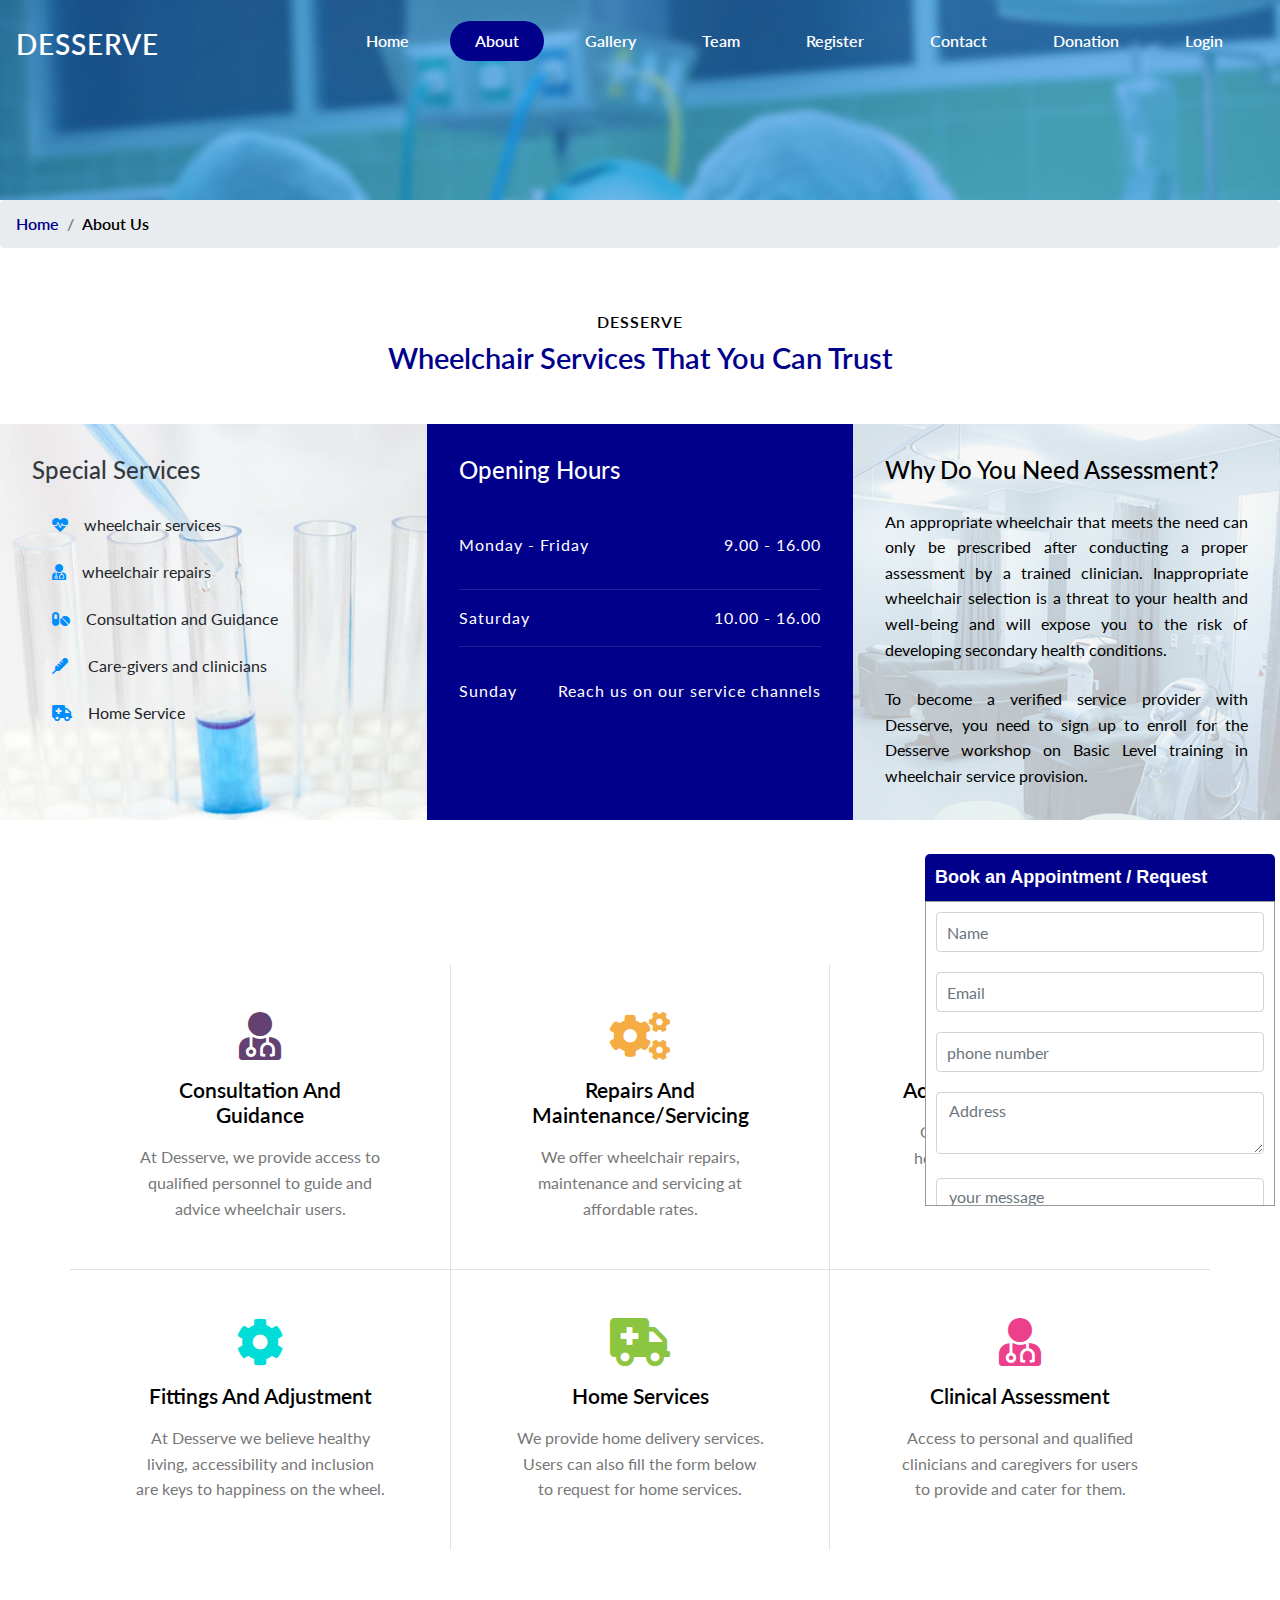
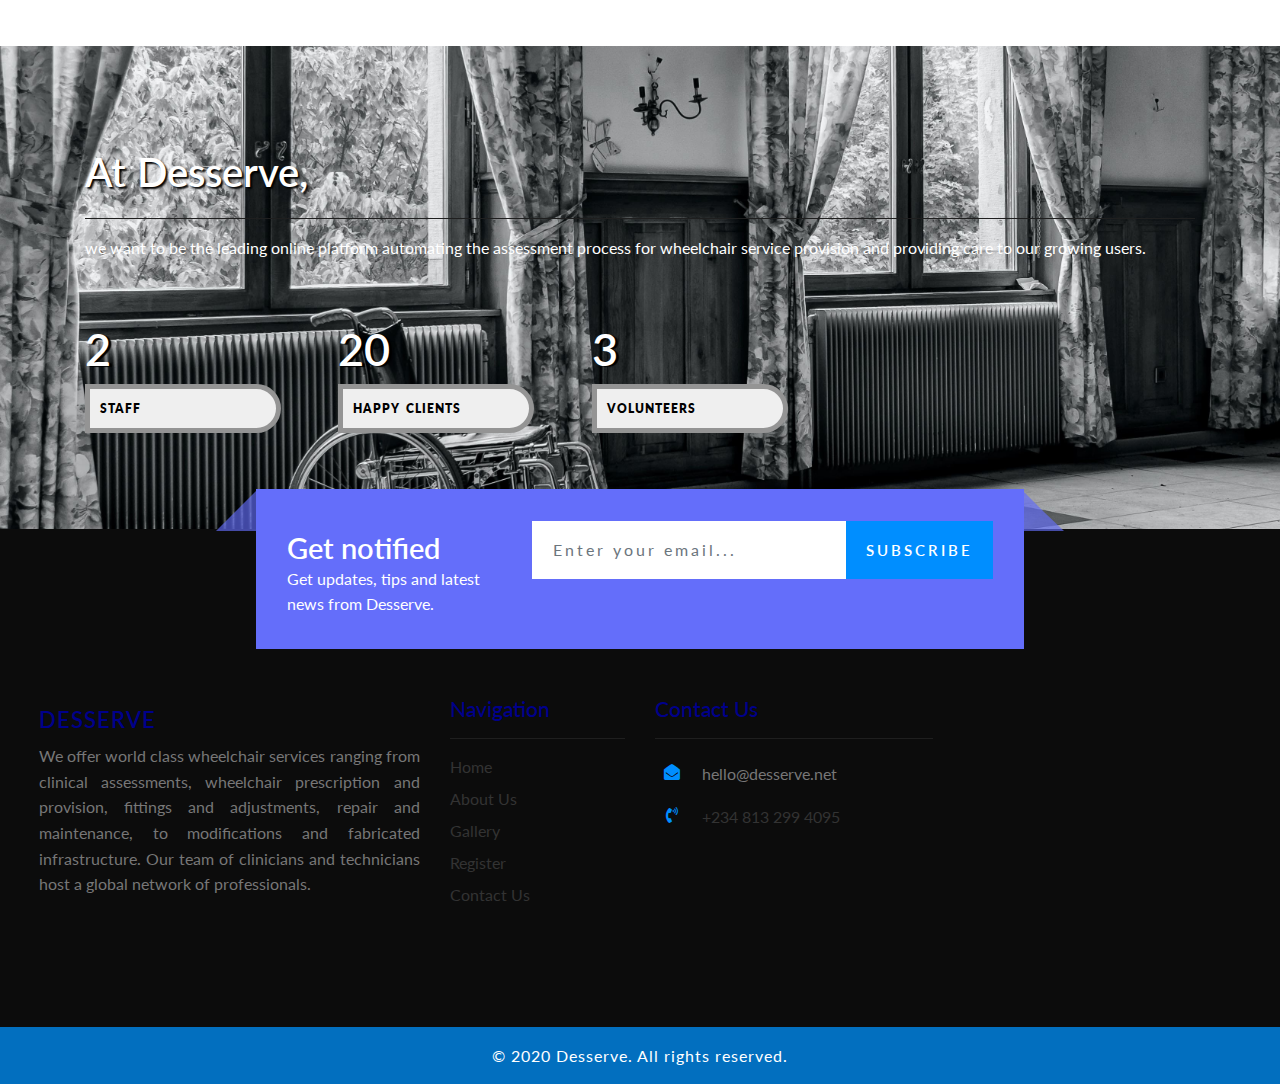
==== commit 5ce9dd7f: "shipped commit" ====
--- a/about.html
+++ b/about.html
@@ -54,9 +54,9 @@
                         <li class="nav-item  mr-3">
                             <a class="nav-link text-white text-capitalize" href="gallery.html">gallery</a>
                         </li>
-                        <!-- <li class="nav-item  mr-3">
+                        <li class="nav-item  mr-3">
                             <a class="nav-link text-white text-capitalize" href="team.html">team</a>
-                        </li> -->
+                        </li>
                         
                         <li class="nav-item mr-3">
                             <a class="nav-link  text-white text-capitalize" href="registration.html">Register</a>
@@ -283,8 +283,8 @@
                                 </a>
                             </li>
                             <li class="mb-2">
-                                <a href="services.html">
-                                    Services
+                                <a href="registration.html">
+                                    Register
                                 </a>
                             </li>
                             <li>
--- a/css/style.css
+++ b/css/style.css
@@ -1,9 +1,3 @@
-/*--Author: W3Layouts
-	Author URL: http://w3layouts.com
-	License: Creative Commons Attribution 3.0 Unported
-	License URL: http://creativecommons.org/licenses/by/3.0/
- --*/
-
 body {
 	margin: 0;
 	font-family: 'Lato', sans-serif;
@@ -72,7 +66,7 @@
 .navbar-light .navbar-nav .nav-link.show,
 .navbar-light .navbar-nav .nav-link.active {
 	color: #fff !important;
-	background: #646efa;
+	background:darkblue;
 	border-radius: 20px;
 	padding: 8px 25px;
 }
@@ -114,7 +108,7 @@
 }
 
 li.breadcrumb-item a {
-	color: #008eff;
+	color: darkblue;
 	font-weight: 600;
 }
 
@@ -380,7 +374,7 @@
 	font-weight: 400;
 	line-height: 1.8;
 	text-transform: uppercase;
-	background: #026fbf;
+	background: darkblue;
 	padding: 0 15px;
 }
 
@@ -397,15 +391,15 @@
 	font-size: 15px;
 	font-weight: 600;
 	letter-spacing: 1px;
-	border: 1px solid #ffffff;
+	border: 1px solid;
 	border-radius: 0;
-	background: transparent;
+	background: darkblue;
 	padding: 10px 20px;
 }
 
 .slider-info a:hover {
 	color: #fff;
-	background: #007bff;
+	background:darkblue;
 }
 
 .slider-info span {
@@ -414,7 +408,7 @@
 	letter-spacing: 1px;
 	background: #ffffff;
 	padding: 4px 12px;
-	color: #008eff;
+	color: darkblue;
 	font-weight: 400;
 }
 
@@ -519,7 +513,7 @@
 	font-size: 1.8em;
 	margin-top: 10px;
 	font-weight: 600;
-	color: #008eff;
+	color: darkblue;
 }
 
 /* about */
@@ -673,7 +667,7 @@
 }
 
 .w3layouts_gallery_grid1_pos p {
-	color: #00affe;
+	color: darkblue;
 	margin-top: 1.5em;
 	font-size: 14px;
 	letter-spacing: 1px;
@@ -819,14 +813,14 @@
 
 .nbs-flexisel-nav-left {
 	right: 11%;
-	background: url(../images/right.png) no-repeat 14px 12px #008eff;
-	border: 1px solid #008eff;
+	background: url(../images/right.png) no-repeat 14px 12px darkblue;
+	border: 1px solid darkblue;
 	border-radius: 20px 0 0 20px;
 }
 
 .nbs-flexisel-nav-right {
 	right: 8%;
-	background: url(../images/left.png) no-repeat 14px 12px #008eff;
+	background: url(../images/left.png) no-repeat 14px 12px darkblue;
 	border-radius: 0 20px 20px 0;
 }
 
@@ -917,7 +911,7 @@
 }
 
 .text-theme {
-	color: #2391e2;
+	color: darkblue;
 }
 
 h2 a {
@@ -1010,7 +1004,7 @@
 
 h3.w3f_title {
 	font-size: 1.3em;
-	color: #026fbf;
+	color: darkblue;
 }
 
 .cpy-right p {
@@ -1209,7 +1203,7 @@
 /* triple section */
 
 .triple-sec:nth-child(2) {
-	background: #646efa;
+	background: darkblue;
 }
 
 .triple-sec:nth-child(1) {
@@ -1292,7 +1286,7 @@
 
 .btn_apt {
 	text-transform: capitalize;
-	background: #2391e2;
+	background: darkblue;
 	padding: 5px 20px;
 	display: inline-block;
 	color: #fff;
@@ -1376,7 +1370,7 @@
 .heading {
 	float: left;
 	width: 100%;
-	background: #026fbf;
+	background: darkblue;
 	color: #fff;
 	font-size: 18px;
 	font-weight: bold;
@@ -1458,7 +1452,7 @@
 }
 
 h5.sub-title-wthree {
-	color: #026fbf;
+	color: darkblue;
 	font-size: 1.1em;
 	text-transform: capitalize;
 	background: #eee;
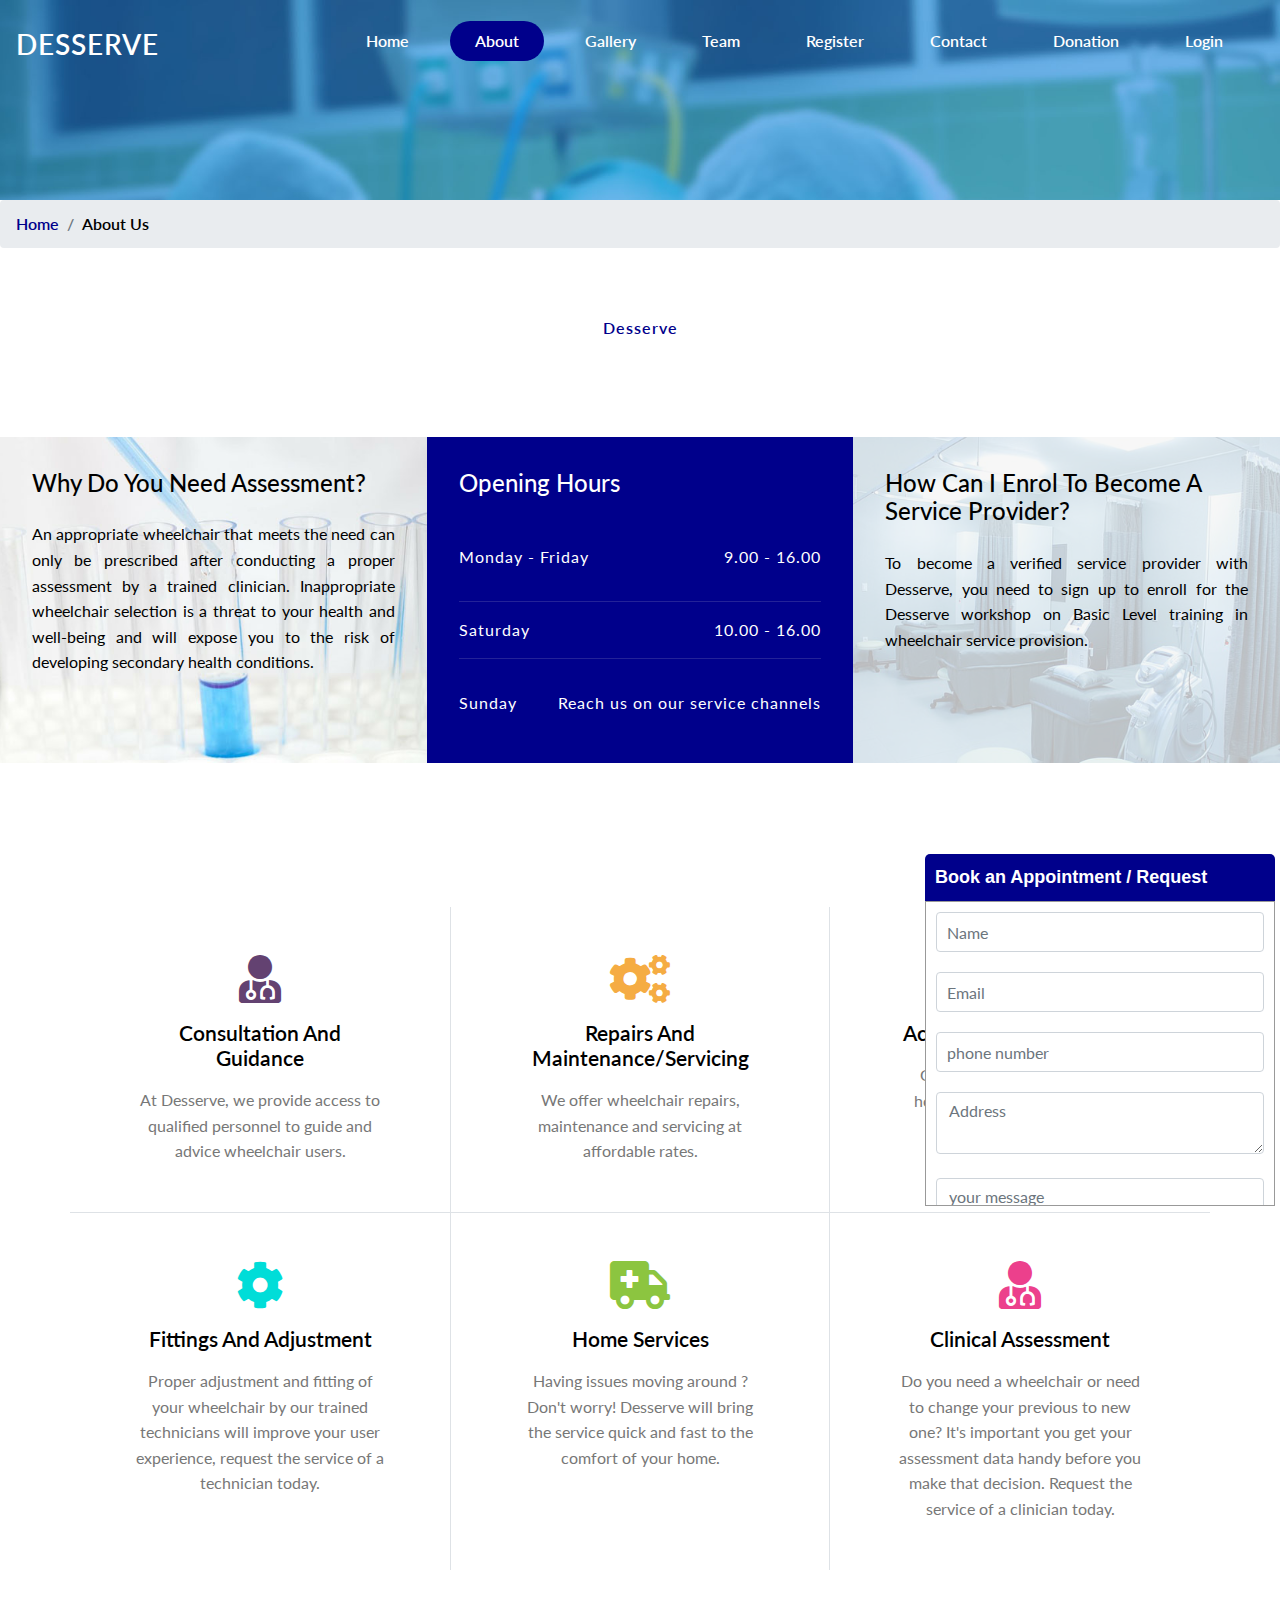
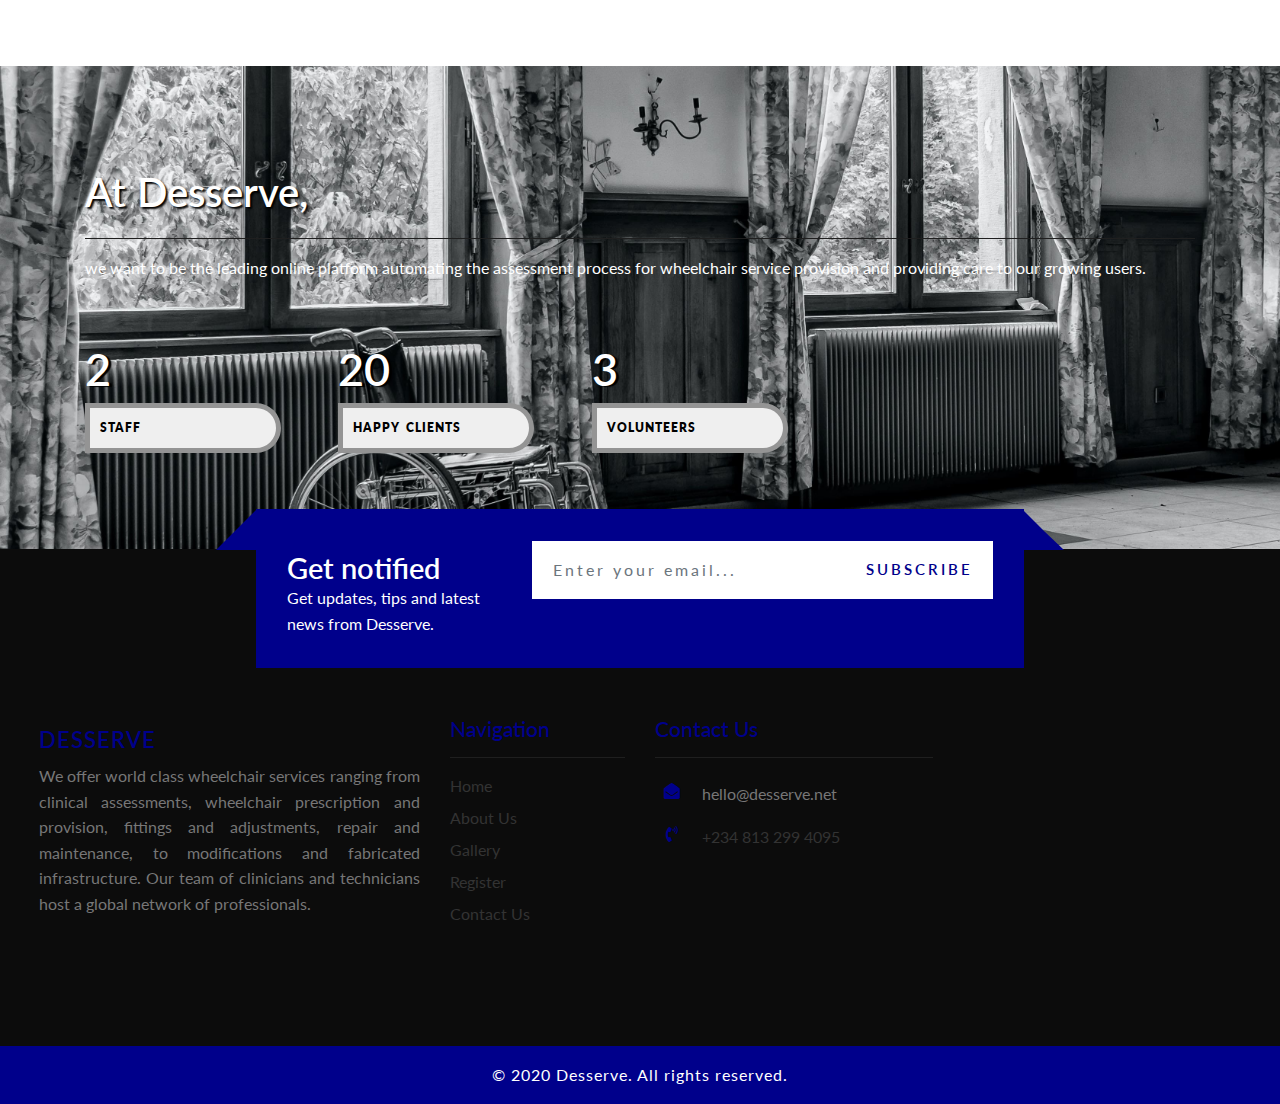
==== commit 739400f4: "new changes" ====
--- a/about.html
+++ b/about.html
@@ -100,20 +100,8 @@
             <div class="container-fluid">
                 <div class="row slide">
                     <div class="col-lg-4 triple-sec">
-                        <h5 class="text-dark">special services</h5>
-                        <ul class="list-group mt-3">
-                            <li class="list-group-item border-0">
-                                <i class="fas fa-heartbeat mr-3"></i>wheelchair services</li>
-                            <li class="list-group-item border-0">
-                                <i class="fas fa-user-md mr-3"></i>wheelchair repairs</li>
-                            <li class="list-group-item border-0">
-                                <i class="fas fa-pills mr-3"></i>Consultation and Guidance</li>
-                            <li class="list-group-item border-0">
-                                <i class="fas fa-thermometer mr-3"></i>
-                               Care-givers and clinicians</li>
-                            <li class="list-group-item border-0">
-                                <i class="fas fa-ambulance mr-3"></i>Home Service</li>
-                        </ul>
+                        <h5 class="text-black">Why Do You Need Assessment?</h5>
+                        <p class="pt-4" style="text-align: justify;">An appropriate wheelchair that meets the need can only be prescribed after conducting a proper assessment by a trained clinician. Inappropriate wheelchair selection is a threat to your health and well-being and will expose you to the risk of developing secondary health conditions.</p>
                     </div>
                     <div class="col-lg-4  triple-sec">
                         <h5>opening hours</h5>
@@ -133,10 +121,8 @@
                         </ul>
                     </div>
                     <div class="col-lg-4 triple-sec">
-                        <h5 class="text-black">Why Do You Need Assessment?</h5>
-                        <p class="pt-4" style="text-align: justify;">An appropriate wheelchair that meets the need can only be prescribed after conducting a proper assessment by a trained clinician. Inappropriate wheelchair selection is a threat to your health and well-being and will expose you to the risk of developing secondary health conditions.</p>
-                        <br>
-                        <p style="text-align: justify;">To become a verified service provider with Desserve, you need to sign up to enroll for the Desserve workshop on Basic Level training in wheelchair service provision.</p>
+                        <h5 class="text-black">How can I enrol to become a service provider?</h5>
+                        <p style="text-align: justify;" class="pt-4">To become a verified service provider with Desserve, you need to sign up to enroll for the Desserve workshop on Basic Level training in wheelchair service provision.</p>
                     </div>
                 </div>
             </div>
@@ -174,7 +160,7 @@
                     <div class="p-md-5 p-sm-3 col-label">
                         <i class="fas fa-cog"></i>
                         <h4 class="mt-2 mb-3">Fittings and Adjustment</h4>
-                        <p>At Desserve we believe healthy living, accessibility and inclusion are keys to happiness on the wheel.</p>
+                        <p>Proper adjustment and fitting of your wheelchair by our trained technicians will improve your user experience, request the service of a technician today.</p>
                     </div>
                 </div>
                 <div class="col-lg-4 col-sm-6 agileits-about-grids mt-lg-0 mt-md-3 border-left border-right pt-sm-0 pt-5">
@@ -182,14 +168,14 @@
                         <i class="fas fa-ambulance">
                         </i>
                         <h4 class="mt-2 mb-3">Home Services</h4>
-                        <p>We provide home delivery services. Users can also fill the form below to request for home services.</p>
+                        <p>Having issues moving around ? Don't worry! Desserve will bring the service quick and fast to the comfort of your home.</p>
                     </div>
                 </div>
                 <div class="col-lg-4 agileits-about-grids pt-md-0 pt-5">
                     <div class="p-md-5 p-sm-3 col-label">
                         <i class="fa fa-user-md"></i>
                         <h4 class="mt-2 mb-3">Clinical Assessment</h4>
-                        <p>Access to personal and qualified clinicians and caregivers for users to provide and cater for them.</p>
+                        <p>Do you need a wheelchair or need to change your previous to new one? It's important you get your assessment data handy before you make that decision. Request the service of a clinician today.</p>
                     </div>
                 </div>
             </div>
--- a/css/style.css
+++ b/css/style.css
@@ -369,12 +369,12 @@
 
 .slider-info h3 {
 	font-size: 2.3em;
-	color: #ffffff;
+	color: white;
 	letter-spacing: 1px;
 	font-weight: 400;
 	line-height: 1.8;
-	text-transform: uppercase;
-	background: darkblue;
+	text-transform: lowercase;
+	/* background: darkblue; */
 	padding: 0 15px;
 }
 
@@ -383,7 +383,7 @@
 	font-size: 16px;
 	letter-spacing: 3px;
 	margin-top: 1em;
-	text-transform: capitalize;
+	text-transform: lowercase;
 }
 
 .slider-info a {
@@ -403,12 +403,12 @@
 }
 
 .slider-info span {
-	text-transform: uppercase;
+	text-transform: lowercase;
 	font-size: 1.85em;
 	letter-spacing: 1px;
 	background: #ffffff;
 	padding: 4px 12px;
-	color: darkblue;
+	/* color:; */
 	font-weight: 400;
 }
 
@@ -502,18 +502,19 @@
 /*-- //services --*/
 
 .title-section h4 {
-	text-transform: uppercase;
+	text-transform: capitalize;
 	font-size: 1em;
 	font-weight: 600;
-	color: #000;
+	color: darkblue;
 	letter-spacing: 1px;
+	line-height: 2em;
 }
 
 h3.w3ls-title {
 	font-size: 1.8em;
 	margin-top: 10px;
 	font-weight: 600;
-	color: darkblue;
+	color: white;
 }
 
 /* about */
@@ -565,7 +566,7 @@
 /*--testimonials--*/
 
 .clients-left {
-	background: #00affe;
+	background:darkblue;
 	padding: 5em 13em 5em 13em;
 }
 
@@ -692,7 +693,7 @@
 }
 
 div#testimonials {
-	background: url(../images/testi.jpg) center no-repeat;
+	background: url(../images/slide.jpeg) center no-repeat;
 	background-size: cover;
 	padding: 5em;
 }
@@ -932,7 +933,7 @@
 }
 
 .fv3-contact span {
-	color: #008eff;
+	color: darkblue;
 	width: 35px;
 	height: 35px;
 	line-height: 35px;
@@ -1019,7 +1020,7 @@
 }
 
 .cpy-right {
-	background: #026fbf;
+	background: darkblue;
 	padding: 1em 1vw;
 }
 
@@ -1130,15 +1131,15 @@
 	text-transform: uppercase;
 	font-weight: 600;
 	letter-spacing: 3px;
-	background: #008eff;
-	color: #fff;
+	background: white;
+	color: darkblue;
 	width: 30%;
 	cursor: pointer;
 	border-radius: 0px;
 }
 
-.newsright input[type="submit"]:hover {
-	background: #333;
+.newsright input[type="submit"]:hover { 
+	background:white;
 }
 
 .galsses-grid-right {
@@ -1158,7 +1159,7 @@
 .footer-position {
 	position: absolute;
 	width: 60%;
-	background: #646efa;
+	background: darkblue;
 	left: 20%;
 	top: -8%;
 }
@@ -1174,10 +1175,10 @@
 	left: -40px;
 	width: 0;
 	height: 0;
-	border-bottom: 20px solid rgba(100, 110, 250, 0.65);
+	border-bottom: 20px solid darkblue;
 	border-top: 20px solid transparent;
 	border-left: 20px solid transparent;
-	border-right: 20px solid rgba(100, 110, 250, 0.65);
+	border-right: 20px solid darkblue;
 }
 
 .up-arrow:before {
@@ -1188,9 +1189,9 @@
 	width: 0;
 	height: 0;
 	border-top: 20px solid transparent;
-	border-bottom: 19px solid rgba(100, 110, 250, 0.65);
+	border-bottom: 19px solid darkblue;
 	border-right: 20px solid transparent;
-	border-left: 20px solid rgba(100, 110, 250, 0.67);
+	border-left: 20px solid darkblue;
 }
 
 .up-arrow:after,
@@ -1276,7 +1277,7 @@
 
 .team-text h4 {
 	font-size: 1.3em;
-	color: #646efa;
+	color: darkblue;
 	font-weight: 800;
 }
 
@@ -1674,7 +1675,7 @@
 
 @media screen and (max-width: 991px) {
 	.navbar-collapse {
-		background: #008eff;
+		background: darkblue;
 		padding: 1em;
 	}
 	.footer-position {
